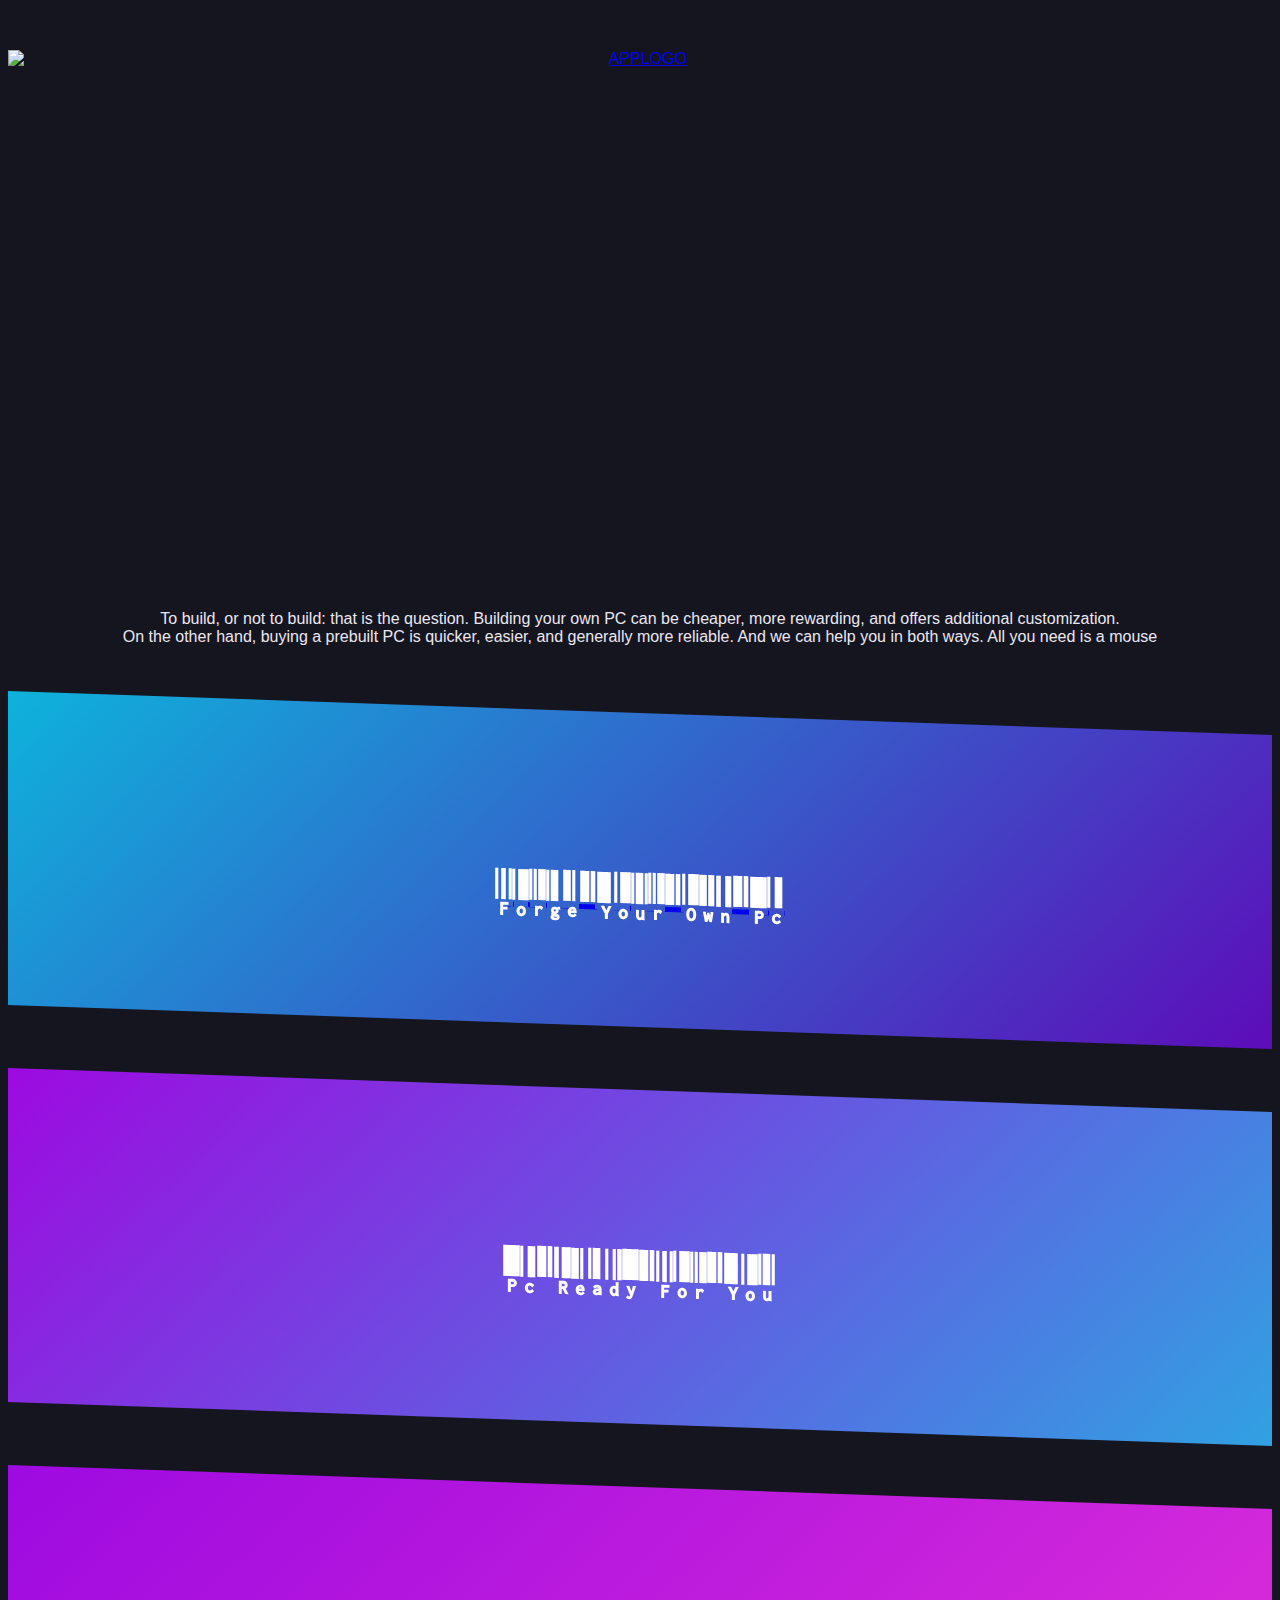
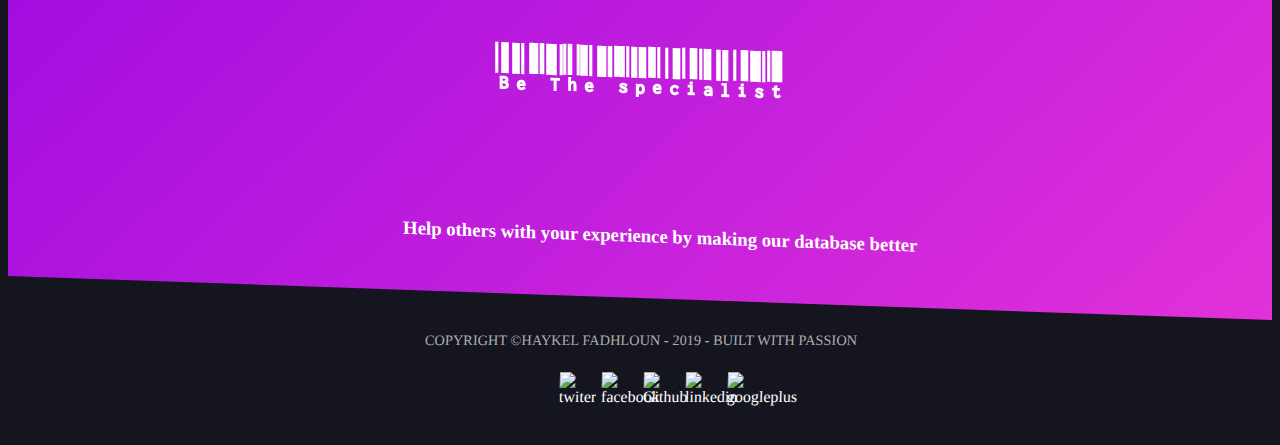
==== index.html @ 2a3e0537 "web app draft 2" ====
<!DOCTYPE html>
<html lang="en">
   <head>
     <meta charset="UTF-8">
     <meta name="viewport" content="width=device-width, initial-scale=1.0">
     <meta http-equiv="X-UA-Compatible" content="ie=edge">
     <link href="https://fonts.googleapis.com/css?family=Libre+Barcode+128+Text&display=swap" rel="stylesheet">    
      <link href="https://fonts.googleapis.com/css?family=Bangers|Libre+Barcode+128+Text&display=swap" rel="stylesheet">
     <link href="main1.css" rel="stylesheet">
     <title> My resume </title>
    </head>
    <div class="header">
            <div class="slider"> 
                <div class="container">
                    <div class="intro">
                           <a href="file:///C:/Users/gamer/OneDrive/Documents/GitHub/web%20app/home.html"> <img class='applogo' src='https://c.yell.com/t_bigRect,f_auto/806c54ec-4f76-461b-b568-b0e217c05fec_image_png.png' 
                            alt='applogo'></img></a>
                            
                       
                    </div>
                    
        
                </div>
            </div>
          </div>

    <body class="body">
     
            <p class='intro'> To build, or not to build: that is the question. Building your own PC can be cheaper, 
                    more rewarding, and offers additional customization.<br>
                     On the other hand, buying a prebuilt  PC is quicker, easier, and generally more reliable. And we can help you in  both ways. All you need is a mouse
                </p>
      <div class='mipart'><a href="file:///C:/Users/gamer/OneDrive/Documents/GitHub/web%20app/path%20page.html"><h2>Forge Your Own Pc</h2></a> </div>
      <div class='secpart'> <h2 class='pc2'>Pc Ready For You </h2> </div>
      <div class='secpart2'> <h2 class='pc2'> Be The specialist  </h2> <br> <h3> Help others with your experience by making our database better </h3> </div>

        
      
      
      
      
      
      
      
      <div class="footer">
            <div class="container">
                    <p class="copy">copyright &copy;Haykel Fadhloun - 2019 - built with passion</p>
                    <ul>
                            <li><img src="https://cdn3.iconfinder.com/data/icons/picons-social/57/03-twitter-128.png" alt="twiter"/></li>
                            <li><img src="https://cdn0.iconfinder.com/data/icons/typicons-2/24/social-facebook-128.png" alt="facebook"/></li>
                            <li><img src="https://cdn2.iconfinder.com/data/icons/font-awesome/1792/github-512.png" alt="Github"/></li>
                            <li><img src="https://cdn1.iconfinder.com/data/icons/social-signature/512/Linkedin_Solid-128.png" alt="linkedin"/></li>   
                            <li><img src="https://cdn3.iconfinder.com/data/icons/picons-social/57/40-google-plus-128.png" alt="googleplus"/></li>
                    </ul>
            </div>
    </div>
    </footer>
    </body>

</html>
---- main1.css ----
.body{
    background :rgb(21, 21, 32)



    ;
}
h1{
    margin-bottom:15%;
     text-align: center;
     padding: 1em 2em;
     text-decoration: none; 
     color: black;
     font-family: 'Libre Barcode 128 Text', cursive;
    font-size: 12px;
}
h2:hover{
     color:#9d0ae0;
     transform: scale(1.15);
    transition: transform 2s;
    

}
.intro{
    font-family: 'Changa', sans-serif;
    color:  #ebe7f0;
    margin-top: 50px;
    margin-bottom: 67px;
    text-align: center;
}



.pc2:hover{
    color:#2a7ddb;
    transform: scale(1.15);
   transition: transform 2s;
   

}
.mipart{
    
    background :linear-gradient(-45deg,#5d0cb9,#0eb2db);
    padding: 68px;
    padding-bottom:13px;
    transform: skewY(2deg); 
}
.secpart{
    margin-top: 5%;
    background :linear-gradient(-45deg,#31a1e2,#9d0ae0);
    padding: 68px;
    padding-bottom:33px;
    transform: skewY(2deg); 
}
.secpart2{
    margin-top: 5%;
    background :linear-gradient(-45deg,#e231d9,#9d0ae0);
    padding: 68px;
    padding-bottom:33px;
    transform: skewY(2deg); 
}
h2{
    text-align: center;
    padding: 1em 2em;
    text-decoration: none; 
    color: white ; 
    font-family: 'Libre Barcode 128 Text', cursive;
    font-size: 50px;
}
h3{
    color: white;
    align-content: center;
    margin-left: 29%;
}
 
.header .slider {
    background:url("https://media.wired.com/photos/5ac402a08f872e6fc3992247/191:100/pass/GG3A4965(1).jpg") no-repeat center center;
     
      margin-top: 2%;
      padding-bottom:290px;
      
      height: 220px;
      color:white;
      text-transform:uppercase;
      text-align:center;
  }
.applogo{
  display: block;
  margin-left: auto;
  margin-right: auto;
  margin-bottom:5%;
  
   
}
.applogo:hover{
    transform: scale(1.15);
    transition: transform 2s;



}



    


.footer
{
    color: white;
    background-color:linear-gradient(-45deg,#5d0cb9,#0eb2db);;
    border-top-right-radius: 90px; 
    border-top-left-radius: 90px; 
    transform: skew(-2deg); 
}
.footer{
    background-color :linear-gradient(-20deg,#5d0cb9,#0eb2db);
    text-align:center;
    padding:15px 0;
}

.footer p{
    text-align:center;
    color :linear-gradient(-45deg,#5d0cb9,#0eb2db);;
    text-transform:uppercase;
    font-size:0.9em
}

.footer ul{list-style:none;margin-left:0}

.footer ul li{
    display:inline-block;
    width:24px;
    height:24px;
    padding:3px;
    background-color:linear-gradient(-45deg,#5d0cb9,#0eb2db);;
    border-radius: 50%;
    margin-right:8px;
    cursor:pointer
}

.footer ul li img{
    width:90%;
    height:90%;
}

.footer ul li:hover{
    background-color :linear-gradient(-45deg,#5d0cb9,#0eb2db);;
    opacity:0.5
}

/* End Footer*/

/* Start My FrameWork */
.my-title{
    color:#263f70;
    text-transform:uppercase;
    margin-top:20px;
    margin-bottom:30px;
}

.snd-title{
    text-transform:uppercase;
    color:#115175;
}

.copy,q{
    text-align:justify;
    color:#ADADAD;
    line-height:1.7
}
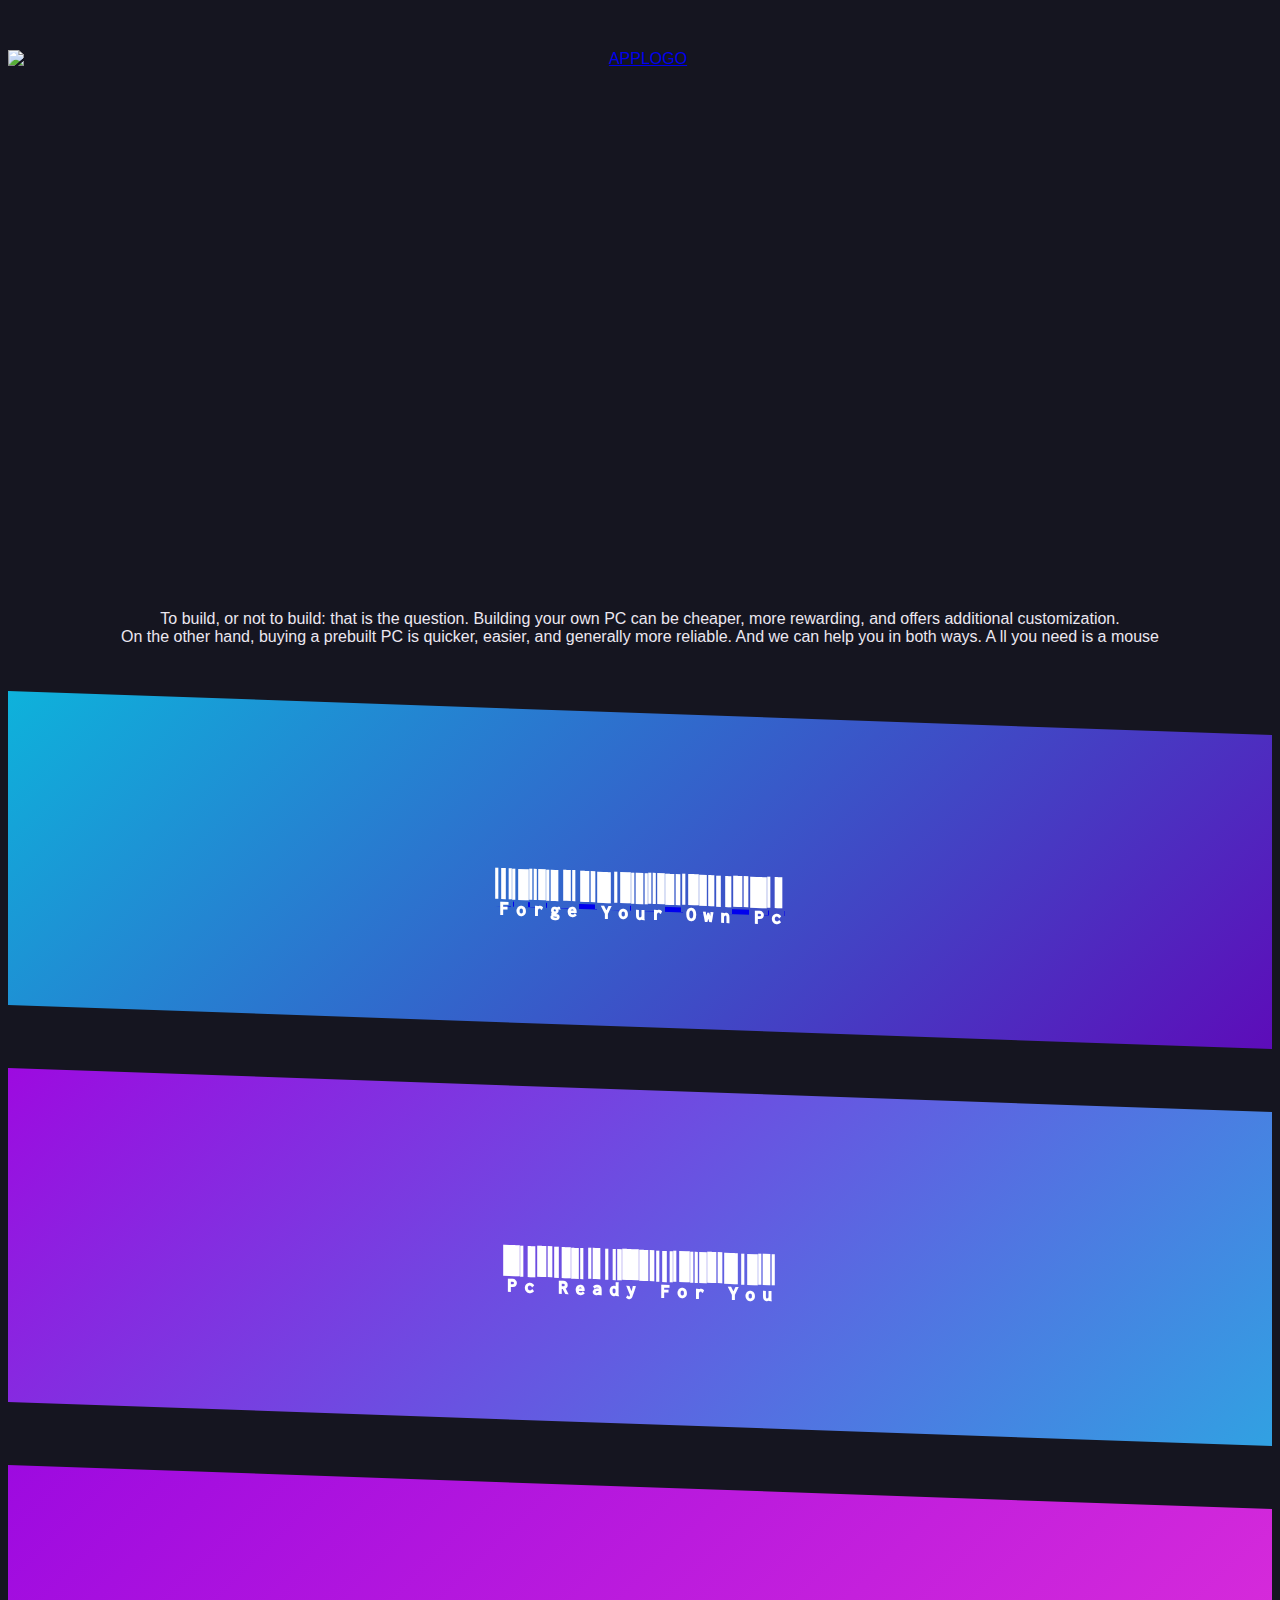
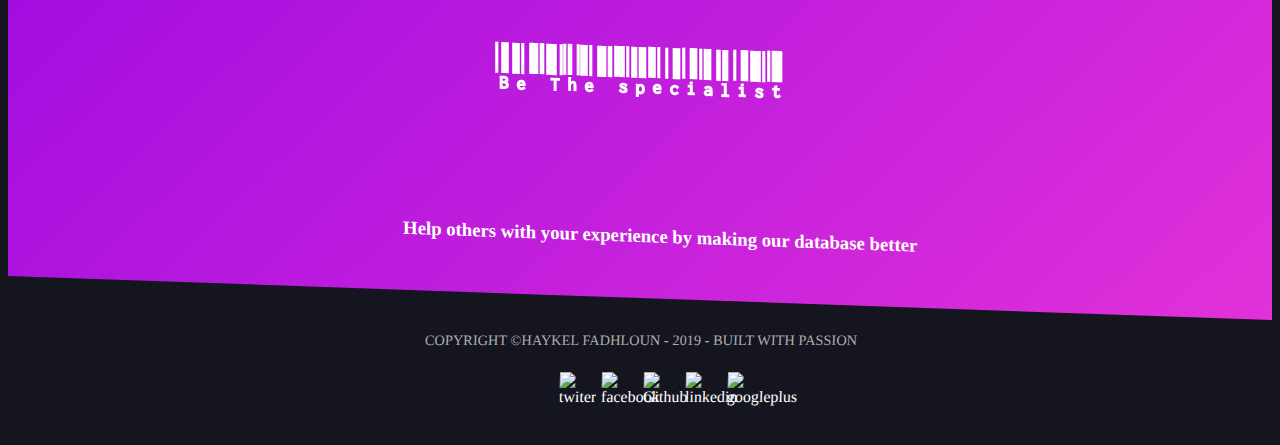
==== commit db74b980: "Update index.html" ====
--- a/index.html
+++ b/index.html
@@ -28,7 +28,8 @@
      
             <p class='intro'> To build, or not to build: that is the question. Building your own PC can be cheaper, 
                     more rewarding, and offers additional customization.<br>
-                     On the other hand, buying a prebuilt  PC is quicker, easier, and generally more reliable. And we can help you in  both ways. All you need is a mouse
+                     On the other hand, buying a prebuilt  PC is quicker, easier, and generally more reliable. And we can help you in  both ways. A
+                     ll you need is a mouse
                 </p>
       <div class='mipart'><a href="file:///C:/Users/gamer/OneDrive/Documents/GitHub/web%20app/path%20page.html"><h2>Forge Your Own Pc</h2></a> </div>
       <div class='secpart'> <h2 class='pc2'>Pc Ready For You </h2> </div>
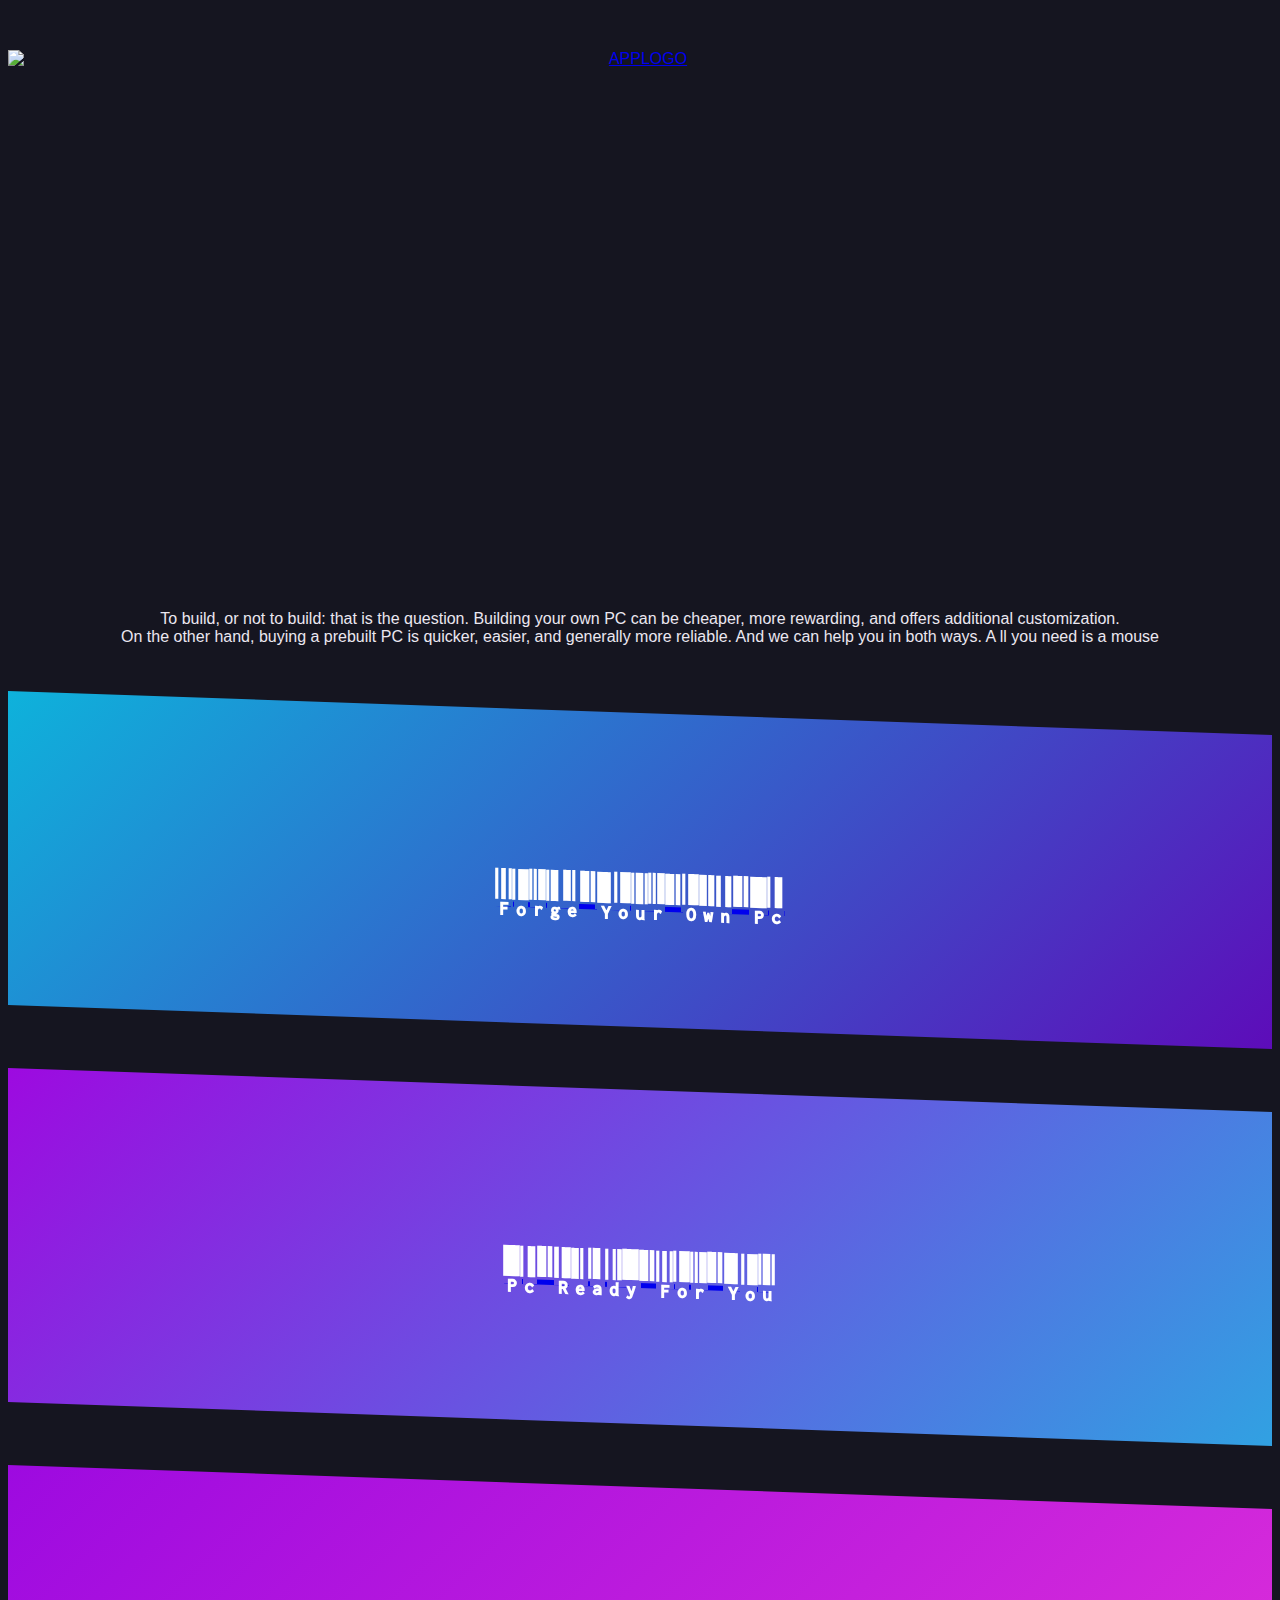
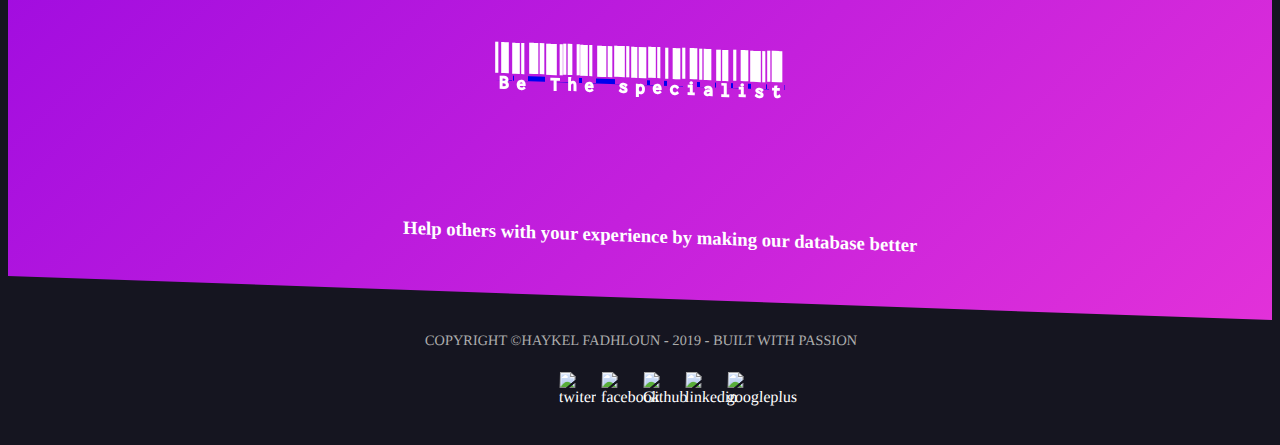
==== commit 295be6b5: "should be final" ====
--- a/index.html
+++ b/index.html
@@ -31,9 +31,9 @@
                      On the other hand, buying a prebuilt  PC is quicker, easier, and generally more reliable. And we can help you in  both ways. A
                      ll you need is a mouse
                 </p>
-      <div class='mipart'><a href="file:///C:/Users/gamer/OneDrive/Documents/GitHub/web%20app/path%20page.html"><h2>Forge Your Own Pc</h2></a> </div>
-      <div class='secpart'> <h2 class='pc2'>Pc Ready For You </h2> </div>
-      <div class='secpart2'> <h2 class='pc2'> Be The specialist  </h2> <br> <h3> Help others with your experience by making our database better </h3> </div>
+      <div class='mipart'><a href="path page.html"><h2>Forge Your Own Pc</h2></a> </div>
+      <div class='secpart'> <a href="error.html"><h2 class='pc2'>Pc Ready For You </h2></a> </div>
+      <div class='secpart2'> <a href="error.html"><h2 class='pc2'> Be The specialist  </h2></a> <br> <h3> Help others with your experience by making our database better </h3> </div>
 
         
       
